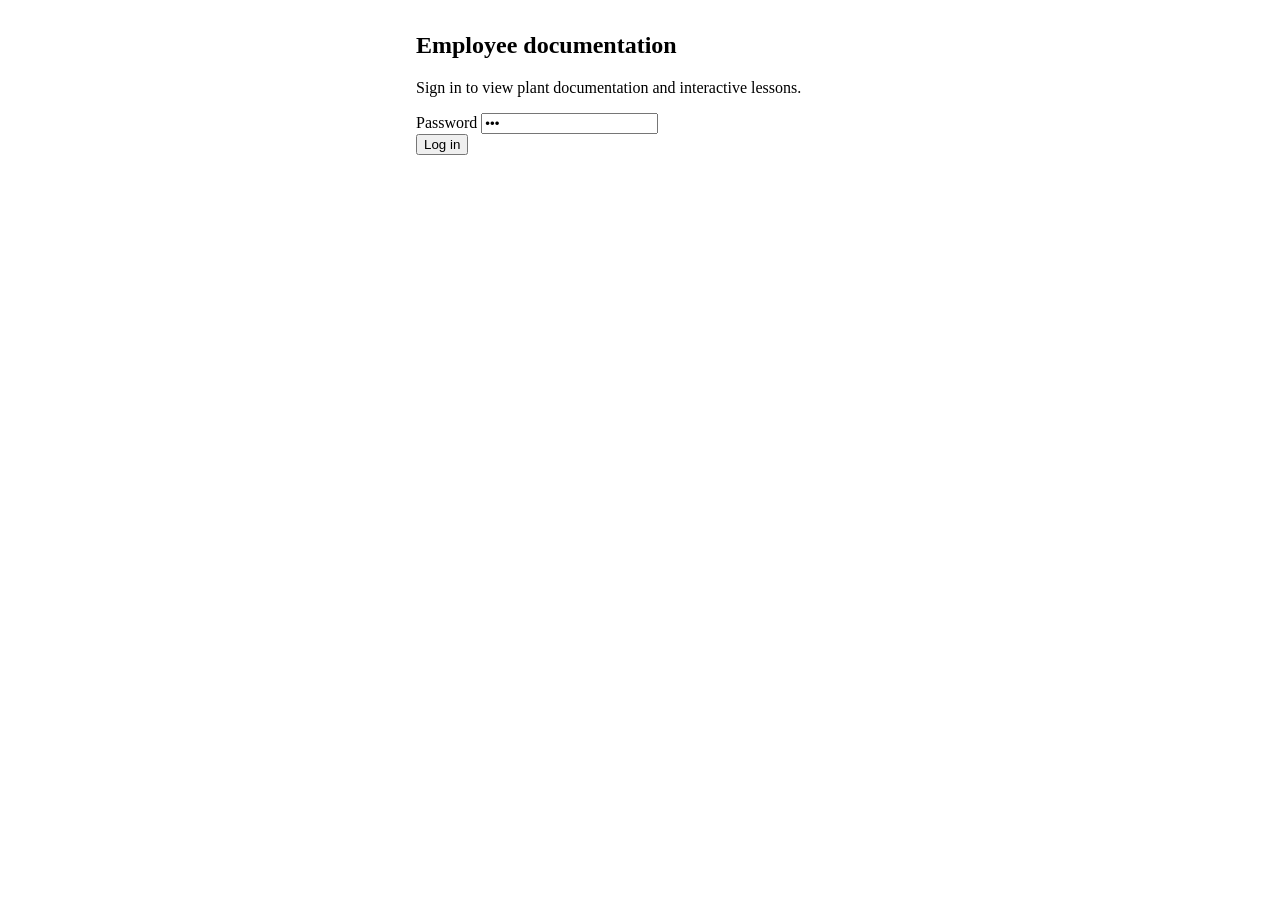
==== spa/documentation/index.html @ 16e56d06 "spa: Documentation screen with 2-port tap libanim lesson Add /documentation/ employee page that play" ====
<!DOCTYPE html>
<html lang="en">
<head>
  <meta charset="utf-8"/>
  <meta name="viewport" content="width=device-width, initial-scale=1"/>
  <title>edgehost — documentation</title>
  <link rel="stylesheet" href="/app.css"/>
  <link rel="stylesheet" href="/explain/player/demo.css"/>
  <style>
    .doc-layout {
      display: grid;
      grid-template-columns: minmax(0, 1.4fr) minmax(280px, 0.9fr);
      gap: 1rem;
      padding: 0 1rem 2rem;
    }
    @media (max-width: 960px) {
      .doc-layout { grid-template-columns: 1fr; }
    }
    #auth-gate { max-width: 28rem; margin: 2rem auto; }
    .hidden { display: none !important; }
    .chapters { list-style: none; padding: 0; margin: 0; }
    .chapters li {
      border-left: 3px solid var(--line, #243049);
      padding: 0.45rem 0.65rem;
      margin: 0.35rem 0;
      color: var(--muted, #9aa8c7);
      font-size: 0.92rem;
      cursor: pointer;
    }
    .chapters li.active {
      border-color: var(--accent, #4f8cff);
      color: var(--ink, #e8eefc);
      background: rgba(79, 140, 255, 0.08);
    }
    .doc-prose h2 { margin-top: 0; }
    .doc-prose p, .doc-prose li { line-height: 1.5; color: var(--muted, #9aa8c7); }
    .doc-prose strong { color: var(--ink, #e8eefc); }
    .stage-stack { position: relative; }
    #overlay {
      position: absolute; inset: 0; pointer-events: none; width: 100%; height: auto;
    }
    #stage { width: 100%; height: auto; display: block; }
    header.doc-top {
      display: flex; flex-wrap: wrap; align-items: center; gap: 0.75rem;
      padding: 1rem 1.25rem 0.5rem;
    }
    header.doc-top h1 { margin: 0; font-size: 1.25rem; }
    header.doc-top nav { margin-left: auto; display: flex; gap: 0.5rem; flex-wrap: wrap; }
  </style>
</head>
<body class="home">
  <section id="auth-gate" class="card">
    <h2>Employee documentation</h2>
    <p class="hint">Sign in to view plant documentation and interactive lessons.</p>
    <label>Password
      <input id="labPw" type="password" value="lab" autocomplete="current-password"/>
    </label>
    <div class="row">
      <button type="button" id="btnLogin">Log in</button>
    </div>
    <pre id="gateOut" class="compact"></pre>
  </section>

  <div id="wrap" class="hidden">
    <header class="doc-top">
      <h1>Documentation</h1>
      <span id="userBadge" class="badge ok"></span>
      <nav>
        <a class="btn secondary" href="/">Home</a>
        <a class="btn secondary" href="/explain/">Explain lab</a>
        <a class="btn secondary" href="/map/">Map</a>
        <a class="btn secondary" href="/e7/">E7</a>
      </nav>
    </header>

    <div class="doc-layout">
      <section class="card">
        <h2>2-port optical tap</h2>
        <p class="hint">
          Interactive lesson (libanim). Play through downstream split, insertion loss,
          ONT receive window, upstream aggregation, and rural design motivations.
        </p>
        <div class="stage-stack">
          <canvas id="stage" width="960" height="540" aria-label="Tap lesson animation"></canvas>
          <canvas id="overlay" width="960" height="540" aria-hidden="true"></canvas>
        </div>
        <div class="transport">
          <button id="btnPlay" type="button">Play</button>
          <button id="btnPause" type="button">Pause</button>
          <button id="btnRestart" type="button">Restart</button>
          <label class="seek">
            <span>Seek</span>
            <input id="seek" type="range" min="0" max="1000" value="0"/>
          </label>
          <span id="timeLabel" class="time">0 / 0 ms</span>
        </div>
        <p id="modeLabel" class="mode">Engine: …</p>
        <div id="narration" class="narration" role="status" aria-live="polite">
          Loading lesson…
        </div>
      </section>

      <aside>
        <section class="card">
          <h2>Chapters</h2>
          <ul class="chapters" id="chapters">
            <li data-ms="0">1 · What is a 2-port tap</li>
            <li data-ms="3500">2 · Downstream on the feeder</li>
            <li data-ms="8000">3 · Asymmetric drop / through</li>
            <li data-ms="12000">4 · Drop vs next span</li>
            <li data-ms="15500">5 · Insertion loss</li>
            <li data-ms="19000">6 · ONT Rx design window</li>
            <li data-ms="24000">7 · Upstream aggregates at OLT</li>
            <li data-ms="32000">8 · Why rural designs use taps</li>
          </ul>
        </section>

        <section class="card doc-prose">
          <h2>Key ideas</h2>
          <ul>
            <li><strong>Through</strong> keeps most power on the feeder; <strong>drop</strong> peels a smaller fraction to the premise.</li>
            <li><strong>Asymmetry</strong> is intentional — unlike a balanced 1:N hut split.</li>
            <li><strong>Insertion loss</strong> (dB) accumulates on every span, connector, and the tap itself.</li>
            <li><strong>Rx window</strong> — design so ONT light lands between min and max with margin.</li>
            <li><strong>Upstream</strong> — ONT bursts rejoin the feeder and are recovered at the OLT (optical tree + MAC scheduling).</li>
            <li><strong>Rural</strong> — long linear routes and sparse homes favor cascaded taps over wasting budget on dense star splits.</li>
          </ul>
          <p class="hint">
            Full write-up ships with libanim
            (<code>docs/guides/two-port-tap.md</code>). Percent labels are teaching aids;
            use vendor dB tables and measured Rx for live plant.
          </p>
        </section>
      </aside>
    </div>
  </div>

  <script src="/app.js"></script>
  <script type="module" src="./documentation.js"></script>
</body>
</html>
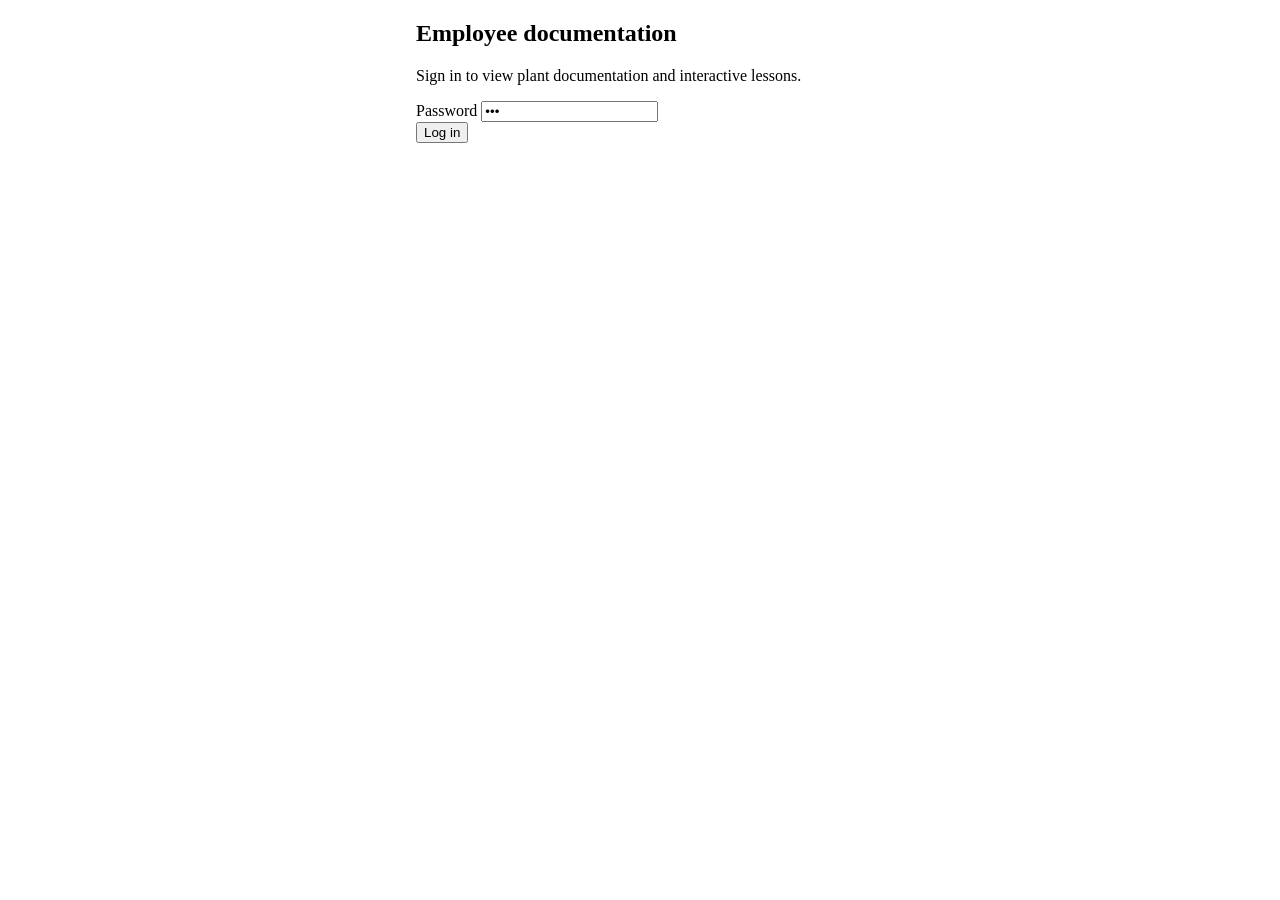
==== commit 7e2417dc: "Add ClickHouse telemetry proxy, CA, devices SPA, and lab polish Wire async ClickHouse JSONEachRow fo" ====
--- a/spa/documentation/index.html
+++ b/spa/documentation/index.html
@@ -3,7 +3,7 @@
 <head>
   <meta charset="utf-8"/>
   <meta name="viewport" content="width=device-width, initial-scale=1"/>
-  <title>edgehost — documentation</title>
+  <title>Documentation · edgehost</title>
   <link rel="stylesheet" href="/app.css"/>
   <link rel="stylesheet" href="/explain/player/demo.css"/>
   <style>
@@ -11,44 +11,40 @@
       display: grid;
       grid-template-columns: minmax(0, 1.4fr) minmax(280px, 0.9fr);
       gap: 1rem;
-      padding: 0 1rem 2rem;
     }
     @media (max-width: 960px) {
       .doc-layout { grid-template-columns: 1fr; }
     }
-    #auth-gate { max-width: 28rem; margin: 2rem auto; }
+    #auth-gate { max-width: 28rem; margin: 1rem auto; }
     .hidden { display: none !important; }
     .chapters { list-style: none; padding: 0; margin: 0; }
     .chapters li {
-      border-left: 3px solid var(--line, #243049);
+      border-left: 3px solid var(--border);
       padding: 0.45rem 0.65rem;
       margin: 0.35rem 0;
-      color: var(--muted, #9aa8c7);
+      color: var(--muted);
       font-size: 0.92rem;
       cursor: pointer;
+      border-radius: 0 8px 8px 0;
     }
     .chapters li.active {
-      border-color: var(--accent, #4f8cff);
-      color: var(--ink, #e8eefc);
-      background: rgba(79, 140, 255, 0.08);
+      border-color: var(--accent);
+      color: var(--text);
+      background: color-mix(in srgb, var(--accent) 10%, transparent);
     }
     .doc-prose h2 { margin-top: 0; }
-    .doc-prose p, .doc-prose li { line-height: 1.5; color: var(--muted, #9aa8c7); }
-    .doc-prose strong { color: var(--ink, #e8eefc); }
+    .doc-prose p, .doc-prose li { line-height: 1.55; color: var(--muted); }
+    .doc-prose strong { color: var(--text); }
     .stage-stack { position: relative; }
     #overlay {
       position: absolute; inset: 0; pointer-events: none; width: 100%; height: auto;
     }
     #stage { width: 100%; height: auto; display: block; }
-    header.doc-top {
-      display: flex; flex-wrap: wrap; align-items: center; gap: 0.75rem;
-      padding: 1rem 1.25rem 0.5rem;
-    }
-    header.doc-top h1 { margin: 0; font-size: 1.25rem; }
-    header.doc-top nav { margin-left: auto; display: flex; gap: 0.5rem; flex-wrap: wrap; }
+    header.doc-top { display: none; }
   </style>
 </head>
-<body class="home">
+<body class="app-shell home" data-nav="documentation" data-title="Documentation"
+      data-subtitle="Plant lessons and operator references" data-wide="1">
   <section id="auth-gate" class="card">
     <h2>Employee documentation</h2>
     <p class="hint">Sign in to view plant documentation and interactive lessons.</p>
@@ -65,20 +61,16 @@
     <header class="doc-top">
       <h1>Documentation</h1>
       <span id="userBadge" class="badge ok"></span>
-      <nav>
-        <a class="btn secondary" href="/">Home</a>
-        <a class="btn secondary" href="/explain/">Explain lab</a>
-        <a class="btn secondary" href="/map/">Map</a>
-        <a class="btn secondary" href="/e7/">E7</a>
-      </nav>
     </header>
 
     <div class="doc-layout">
       <section class="card">
         <h2>2-port optical tap</h2>
         <p class="hint">
-          Interactive lesson (libanim). Play through downstream split, insertion loss,
+          Interactive lesson (libanim) with optional <strong>voice narration</strong>
+          (browser text-to-speech). Play through downstream split, insertion loss,
           ONT receive window, upstream aggregation, and rural design motivations.
+          Prefer Chrome/Edge; click Play once so the browser allows speech.
         </p>
         <div class="stage-stack">
           <canvas id="stage" width="960" height="540" aria-label="Tap lesson animation"></canvas>
@@ -94,7 +86,28 @@
           </label>
           <span id="timeLabel" class="time">0 / 0 ms</span>
         </div>
+        <div class="transport voice-bar" style="margin-top:0.5rem;flex-wrap:wrap;gap:0.75rem;align-items:center">
+          <label title="Browser text-to-speech reads each narration cue">
+            <input type="checkbox" id="voiceEnabled" checked/>
+            Voice narration
+          </label>
+          <label title="Hold the animation while the current line is spoken">
+            <input type="checkbox" id="voiceHold" checked/>
+            Pause while speaking
+          </label>
+          <label>
+            Rate
+            <input type="range" id="voiceRate" min="0.7" max="1.4" step="0.05" value="1"/>
+          </label>
+          <button type="button" id="btnTestVoice" class="secondary">Test voice</button>
+          <button type="button" id="btnStopVoice" class="ghost">Stop voice</button>
+        </div>
         <p id="modeLabel" class="mode">Engine: …</p>
+        <p id="voiceStatus" class="mode">Voice: …</p>
+        <p class="hint" style="margin-top:0.35rem">
+          If Test voice is silent: use Chrome/Edge, unmute the OS, and on Linux install
+          <code>speech-dispatcher</code> and <code>espeak-ng</code>, then restart the browser.
+        </p>
         <div id="narration" class="narration" role="status" aria-live="polite">
           Loading lesson…
         </div>
@@ -136,6 +149,7 @@
   </div>
 
   <script src="/app.js"></script>
+  <script src="/shell.js"></script>
   <script type="module" src="./documentation.js"></script>
 </body>
 </html>
